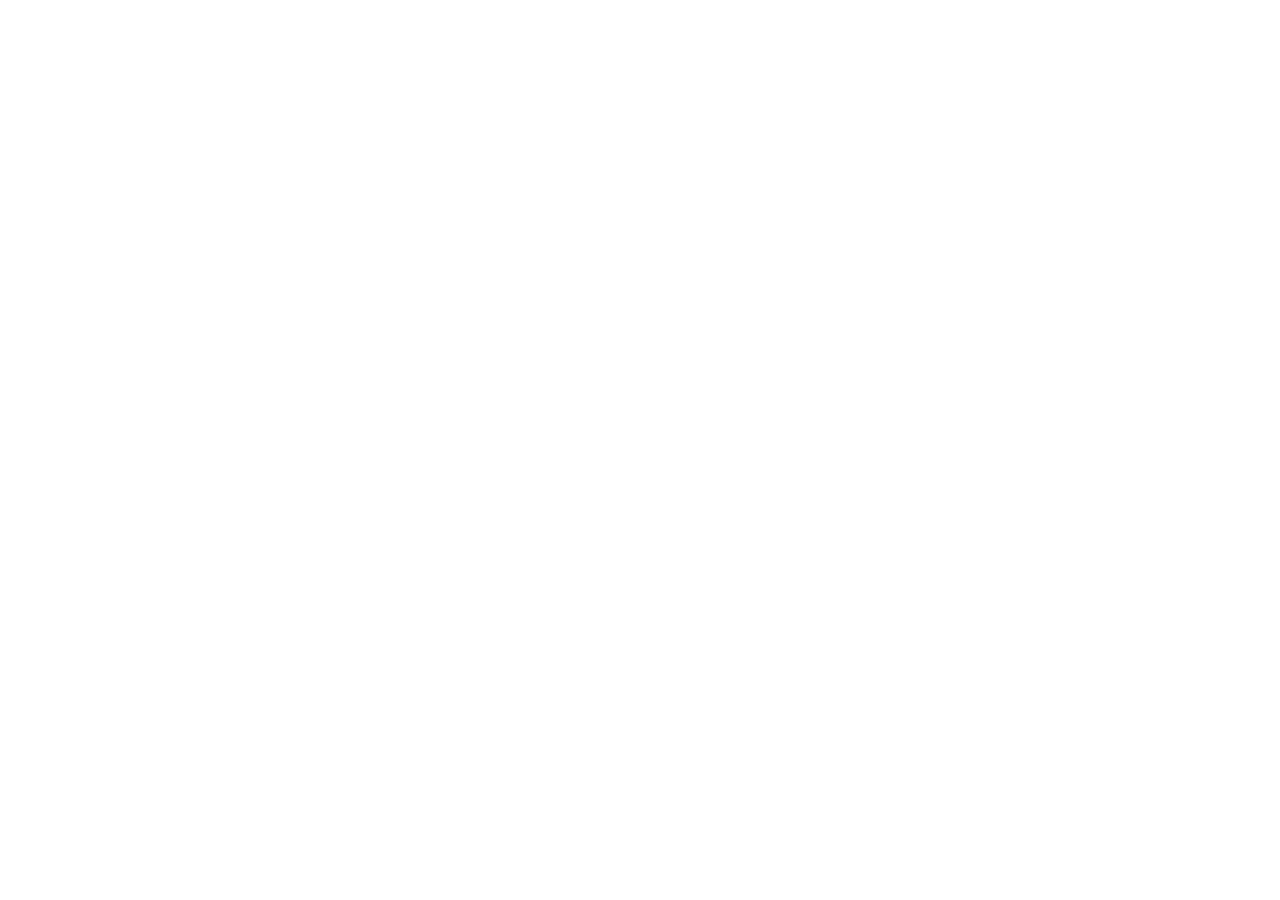
==== index.html @ 1e76e4db "Inicio" ====
<!DOCTYPE html>
<html lang="pt=-br">
<head>
    <meta charset="UTF-8">
    <meta name="viewport" content="width=device-width, initial-scale=1.0">
    <title>Helios Cell</title>
      
    <!--LINK PARA ADICIONAR O FAVICON-->
    <link rel="shortcut icon" href="imagens/icones/favicon.ico" type="image/x-icon">

    <!--LINK PARA O ARQUIVO -->
    <link rel="stylesheet" href="css/style_estrutura_paginas.css">

    <!--LINK PARA O ARQUIVO carrega_produtos.js-->
    <script src="js/carrega_produtos.js" type="module" defer></script>
</head>
<body>
    
</body>
</html>
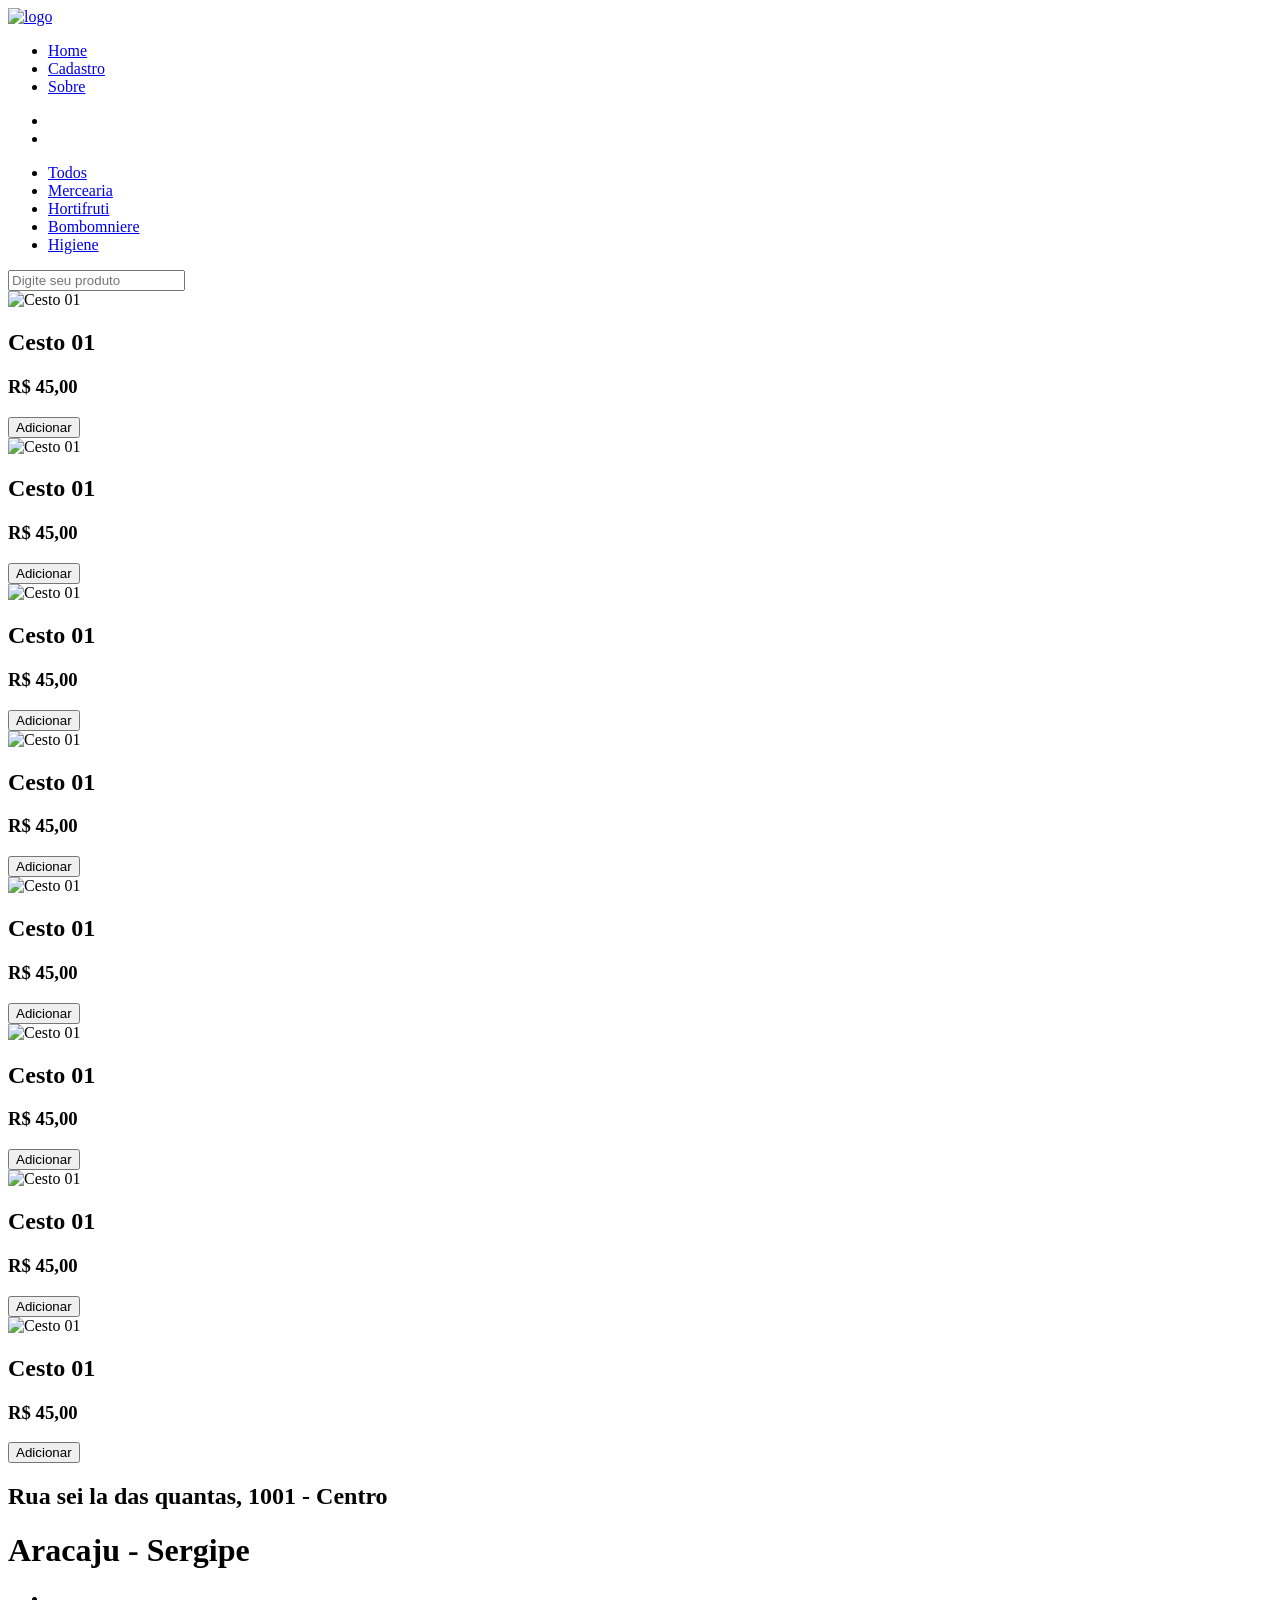
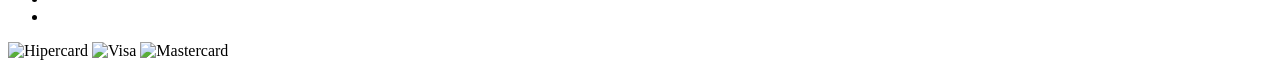
==== commit 88b3ddbb: "terminando html" ====
--- a/index.html
+++ b/index.html
@@ -6,7 +6,7 @@
     <title>Helios Cell</title>
       
     <!--LINK PARA ADICIONAR O FAVICON-->
-    <link rel="shortcut icon" href="imagens/icones/favicon.ico" type="image/x-icon">
+    <link rel="shortcut icon" href="imagens/icones/favecon.ico" type="image/x-icon">
 
     <!--LINK PARA O ARQUIVO -->
     <link rel="stylesheet" href="css/style_estrutura_paginas.css">
@@ -15,6 +15,169 @@
     <script src="js/carrega_produtos.js" type="module" defer></script>
 </head>
 <body>
-    
+    <main id="geral">
+        <header id="cabecalho">
+            <div id="logo">
+                <a href="index.html">
+                    <img src="imagens/icones/logo.png" alt="logo">
+                </a>
+            </div>
+
+            <nav id="menu">
+                <ul>
+                    <li><a href="index.html" class="lnk_menu"> Home </a></li>
+                    <li><a href="paginas/cadastro.html" class="lnk_menu"> Cadastro </a></li>
+                    <li><a href="paginas/sobre.html" class="lnk_menu">Sobre</a></li>
+                </ul>
+            </nav>
+
+
+            <div id="div-icones">
+                <ul>
+                    <li><a href="/paginas/login.html" class="lnk_icone"><img src="imagens/icones/login.png" alt=""></a>
+                    </li>
+                    <li><a href="/paginas/carrinho.html" class="lnk_icone"><img src="imagens/icones/carrinho.png"
+                                alt=""></a></li>
+                </ul>
+            </div>
+
+        </header>
+
+        <nav id="nav-secoes">
+            <ul id="menu-secoes">
+                <li><a href="#" class="lnk-secao qualquer-nome outra">Todos </a></li>
+                <li><a href="#" class="lnk-secao"> Mercearia</a></li>
+                <li><a href="#" class="lnk-secao">Hortifruti</a></li>
+                <li><a href="#" class="lnk-secao">Bombomniere</a></li>
+                <li><a href="#" class="lnk-secao">Higiene</a></li>
+            </ul>
+        </nav>
+
+        <section id="pesquisa">
+            <input type="text" name="pesquisa" id="pesquisa" placeholder="Digite seu produto">
+        </section>
+
+        <section id="cards">
+            <div class="card">
+                <img src="imagens/cesto01.jpg" alt="Cesto 01" class="img_card">
+
+                <h2 class="tito_card">Cesto 01</h2>
+
+                <h3 class="valor_card">
+                    R$ 45,00
+                </h3>
+
+                <button class="btn_card">Adicionar</button>
+            </div>
+
+            <div class="card">
+                <img src="imagens/cesto01.jpg" alt="Cesto 01" class="img_card">
+
+                <h2 class="tito_card">Cesto 01</h2>
+
+                <h3 class="valor_card">
+                    R$ 45,00
+                </h3>
+
+                <button class="btn_card">Adicionar</button>
+            </div>
+
+            <div class="card">
+                <img src="imagens/cesto01.jpg" alt="Cesto 01" class="img_card">
+
+                <h2 class="tito_card">Cesto 01</h2>
+
+                <h3 class="valor_card">
+                    R$ 45,00
+                </h3>
+
+                <button class="btn_card">Adicionar</button>
+            </div>
+
+            <div class="card">
+                <img src="imagens/cesto01.jpg" alt="Cesto 01" class="img_card">
+
+                <h2 class="tito_card">Cesto 01</h2>
+
+                <h3 class="valor_card">
+                    R$ 45,00
+                </h3>
+
+                <button class="btn_card">Adicionar</button>
+            </div>
+
+            <div class="card">
+                <img src="imagens/cesto01.jpg" alt="Cesto 01" class="img_card">
+
+                <h2 class="tito_card">Cesto 01</h2>
+
+                <h3 class="valor_card">
+                    R$ 45,00
+                </h3>
+
+                <button class="btn_card">Adicionar</button>
+            </div>
+
+            <div class="card">
+                <img src="imagens/cesto01.jpg" alt="Cesto 01" class="img_card">
+
+                <h2 class="tito_card">Cesto 01</h2>
+
+                <h3 class="valor_card">
+                    R$ 45,00
+                </h3>
+
+                <button class="btn_card">Adicionar</button>
+            </div>
+
+            <div class="card">
+                <img src="imagens/cesto01.jpg" alt="Cesto 01" class="img_card">
+
+                <h2 class="tito_card">Cesto 01</h2>
+
+                <h3 class="valor_card">
+                    R$ 45,00
+                </h3>
+
+                <button class="btn_card">Adicionar</button>
+            </div>
+
+            <div class="card">
+                <img src="imagens/cesto01.jpg" alt="Cesto 01" class="img_card">
+
+                <h2 class="tito_card">Cesto 01</h2>
+
+                <h3 class="valor_card">
+                    R$ 45,00
+                </h3>
+
+                <button class="btn_card">Adicionar</button>
+            </div>
+
+        </section>
+
+        <footer id="rodape">
+            <div id="dadosloja">
+                <h2>Rua sei la das quantas, 1001 - Centro</h2>
+                <h1>Aracaju - Sergipe</h1>
+            </div>
+
+            <div id="icones-sociais">
+                <ul>
+                    <li><a href="https://www.instagram.com/seu_usuario"><img src="imagens/icones/instagram.png"
+                                alt=""></a></li>
+                    <li><a href="https://www.facebook.com/seu_usuario"><img src="imagens/icones/x.png" alt=""></a></li>
+                </ul>
+            </div>
+
+            <div id="div-cartoes">
+                <img src="imagens/icones/hipercard.png" alt="Hipercard">
+                <img src="imagens/icones/visa.png" alt="Visa">
+                <img src="imagens/icones/master_card.png" alt="Mastercard">
+            </div>
+        </footer>
+
+    </main>
+
 </body>
 </html>
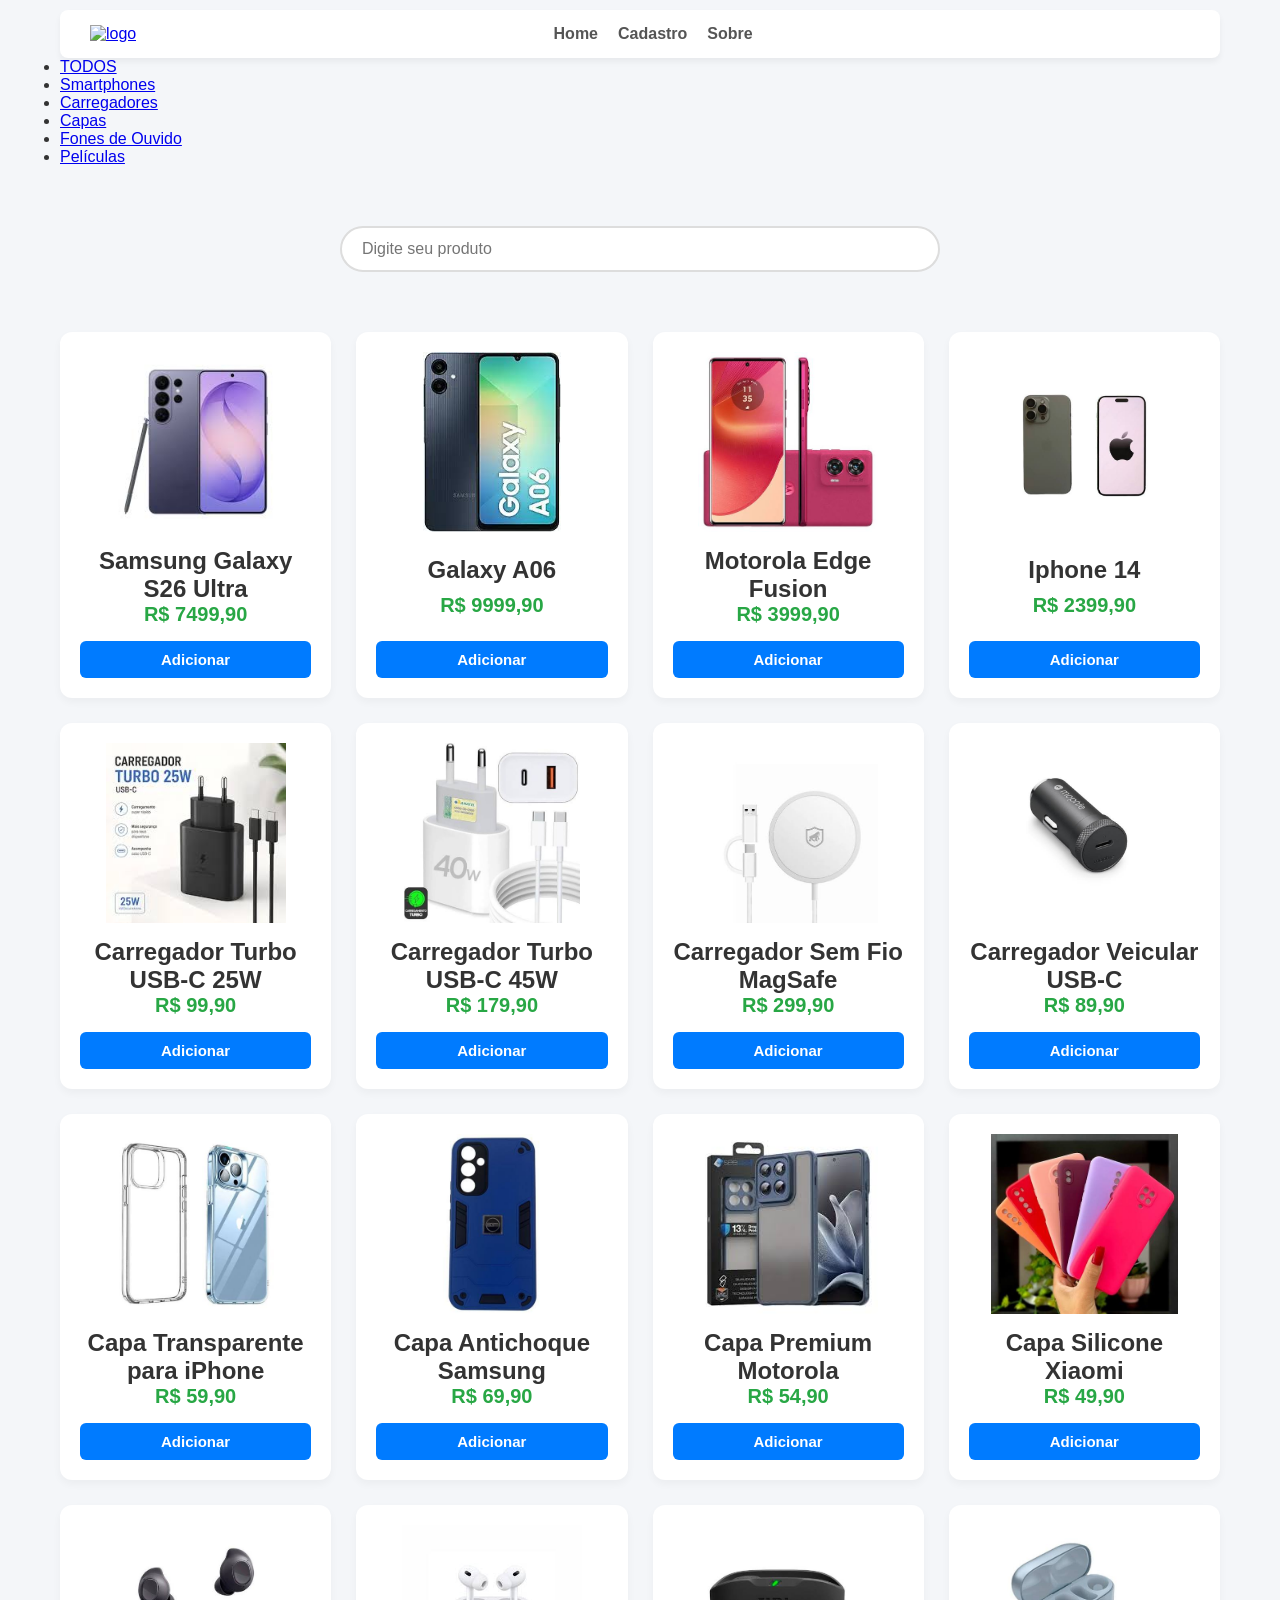
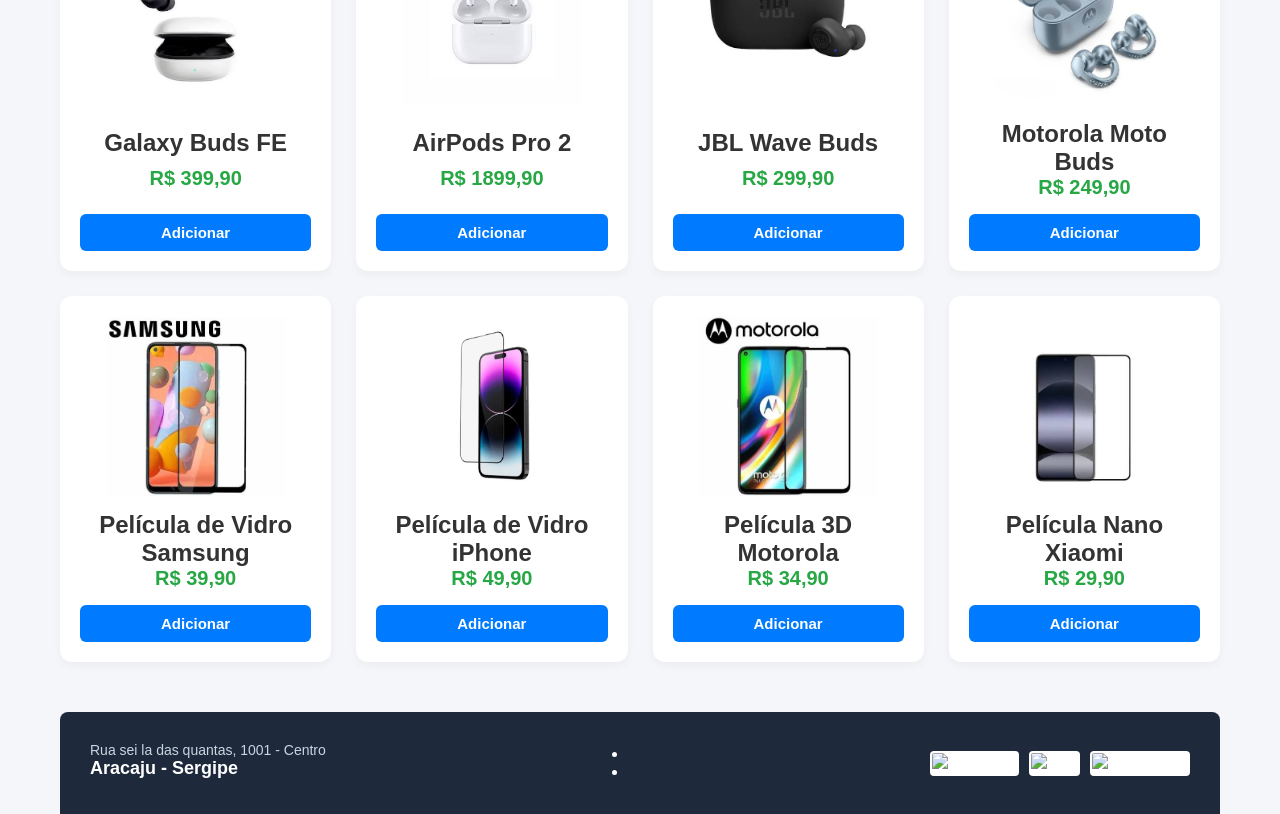
==== commit ea1397d6: "Ajustando o html" ====
--- a/index.html
+++ b/index.html
@@ -45,11 +45,10 @@
 
         <nav id="nav-secoes">
             <ul id="menu-secoes">
-                <li><a href="#" class="lnk-secao qualquer-nome outra">Todos </a></li>
-                <li><a href="#" class="lnk-secao"> Mercearia</a></li>
-                <li><a href="#" class="lnk-secao">Hortifruti</a></li>
-                <li><a href="#" class="lnk-secao">Bombomniere</a></li>
-                <li><a href="#" class="lnk-secao">Higiene</a></li>
+               <li><a href="#" class="lnk-secao ativo" data-secao="Todos">Todos</a></li>
+                <li><a href="#" class="lnk-secao" data-secao="Smartphones">Smartphones</a></li>
+                <li><a href="#" class="lnk-secao" data-secao="Carregadores">Carregadores</a></li>
+                <li><a href="#" class="lnk-secao" data-secao="Fones">Fones</a></li>
             </ul>
         </nav>
 
@@ -58,100 +57,179 @@
         </section>
 
         <section id="cards">
-            <div class="card">
-                <img src="imagens/cesto01.jpg" alt="Cesto 01" class="img_card">
-
-                <h2 class="tito_card">Cesto 01</h2>
-
-                <h3 class="valor_card">
-                    R$ 45,00
-                </h3>
-
-                <button class="btn_card">Adicionar</button>
-            </div>
-
-            <div class="card">
-                <img src="imagens/cesto01.jpg" alt="Cesto 01" class="img_card">
-
-                <h2 class="tito_card">Cesto 01</h2>
-
-                <h3 class="valor_card">
-                    R$ 45,00
-                </h3>
-
-                <button class="btn_card">Adicionar</button>
-            </div>
-
-            <div class="card">
-                <img src="imagens/cesto01.jpg" alt="Cesto 01" class="img_card">
-
-                <h2 class="tito_card">Cesto 01</h2>
-
-                <h3 class="valor_card">
-                    R$ 45,00
-                </h3>
-
-                <button class="btn_card">Adicionar</button>
-            </div>
-
-            <div class="card">
-                <img src="imagens/cesto01.jpg" alt="Cesto 01" class="img_card">
-
-                <h2 class="tito_card">Cesto 01</h2>
-
-                <h3 class="valor_card">
-                    R$ 45,00
-                </h3>
-
-                <button class="btn_card">Adicionar</button>
-            </div>
-
-            <div class="card">
-                <img src="imagens/cesto01.jpg" alt="Cesto 01" class="img_card">
-
-                <h2 class="tito_card">Cesto 01</h2>
-
-                <h3 class="valor_card">
-                    R$ 45,00
-                </h3>
-
-                <button class="btn_card">Adicionar</button>
-            </div>
-
-            <div class="card">
-                <img src="imagens/cesto01.jpg" alt="Cesto 01" class="img_card">
-
-                <h2 class="tito_card">Cesto 01</h2>
-
-                <h3 class="valor_card">
-                    R$ 45,00
-                </h3>
-
-                <button class="btn_card">Adicionar</button>
-            </div>
-
-            <div class="card">
-                <img src="imagens/cesto01.jpg" alt="Cesto 01" class="img_card">
-
-                <h2 class="tito_card">Cesto 01</h2>
-
-                <h3 class="valor_card">
-                    R$ 45,00
-                </h3>
-
-                <button class="btn_card">Adicionar</button>
-            </div>
-
-            <div class="card">
-                <img src="imagens/cesto01.jpg" alt="Cesto 01" class="img_card">
-
-                <h2 class="tito_card">Cesto 01</h2>
-
-                <h3 class="valor_card">
-                    R$ 45,00
-                </h3>
-
-                <button class="btn_card">Adicionar</button>
+
+            <div class="card">
+                <img src="imagens/Galaxy_S26_Ultra.jpg" alt="Galaxy_S26_Ultra" class="img_card">
+
+                <h2 class="tito_card">Galaxy S26 Ultra</h2>
+
+                <h3 class="valor_card">
+                    R$ 1,500.00
+                </h3>
+
+                <button class="btn_card">Adicionar</button>
+            </div>
+
+   <div class="card">
+                <img src="imagens/Galaxy_A06.jpg" alt="Galaxy_A06" class="img_card">
+
+                <h2 class="tito_card">Galaxy A06</h2>
+
+                <h3 class="valor_card">
+                    R$ 1,500.00
+                </h3>
+
+                <button class="btn_card">Adicionar</button>
+            </div>
+
+            <div class="card">
+                <img src="imagens/Google_Axel.jpg" alt="Google_Axel" class="img_card">
+
+                <h2 class="tito_card">Google Axel</h2>
+
+                <h3 class="valor_card">
+                    R$ 1,500.00
+                </h3>                                  
+
+                <button class="btn_card">Adicionar</button>
+            </div>
+
+            <div class="card">
+                <img src="imagens/Motorola_RAZR_50.jpg" alt="Motorola Razr 50" class="img_card">
+
+                <h2 class="tito_card">Motorola Razr 50</h2>
+
+                <h3 class="valor_card">
+                    R$ 1,500.00
+                </h3>
+
+                <button class="btn_card">Adicionar</button>
+            </div>
+
+            <div class="card">
+                <img src="imagens/Jovi_Y31.jpg" alt="Jovi Y31" class="img_card">
+
+                <h2 class="tito_card">JOVI Y31</h2>
+
+                <h3 class="valor_card">
+                    R$ 1,500.00
+                </h3>
+
+                <button class="btn_card">Adicionar</button>
+
+
+            </div>
+
+            <div class="card">
+                <img src="imagens/capa_antichoque_sansumg.jpg" alt="CapaSa" class="img_card">
+
+                <h2 class="tito_card">Capa Anti Choque da Samsung</h2>
+
+                <h3 class="valor_card">
+                    R$ 1,500.00
+                </h3>
+
+                <button class="btn_card">Adicionar</button>
+
+                
+            </div>
+
+            <div class="card">
+                <img src="imagens/capa_premium_motorola.jpg" alt="Capamoto" class="img_card">
+
+                <h2 class="tito_card">Capa Premium da Motorola</h2>
+
+                <h3 class="valor_card">
+                    R$ 1,500.00
+                </h3>
+
+                <button class="btn_card">Adicionar</button>
+
+                
+            </div>
+
+            <div class="card">
+                <img src="imagens/capa_silicone_xioami.jpg" alt="capaxiaomi" class="img_card">
+
+                <h2 class="tito_card">Capa de Silicone da Xioami</h2>
+
+                <h3 class="valor_card">
+                    R$ 1,500.00
+                </h3>
+
+                <button class="btn_card">Adicionar</button>
+
+                
+            </div>
+
+            <div class="card">
+                <img src="imagens/capa_transparente_iphone.jpg" alt="capatransiphone" class="img_card">
+
+                <h2 class="tito_card">Capa transparente de Iphone</h2>
+
+                <h3 class="valor_card">
+                    R$ 1,500.00
+                </h3>
+
+                <button class="btn_card">Adicionar</button>
+
+                
+            </div>
+
+            <div class="card">
+                <img src="imagens/carregador_25w.jpg" alt="Carregador 25w" class="img_card">
+
+                <h2 class="tito_card">Carregador 25w</h2>
+
+                <h3 class="valor_card">
+                    R$ 1,500.00
+                </h3>
+
+                <button class="btn_card">Adicionar</button>
+
+                
+            </div>
+
+            <div class="card">
+                <img src="imagens/carregador_semfio_magsafe.jpg" alt="magsafe" class="img_card">
+
+                <h2 class="tito_card">Carregador sem fio da Magsafe</h2>
+
+                <h3 class="valor_card">
+                    R$ 1,500.00
+                </h3>
+
+                <button class="btn_card">Adicionar</button>
+
+                
+            </div>
+
+            <div class="card">
+                <img src="imagens/carregador_turbo_40w.jpg" alt="Carregadorturbo40w" class="img_card">
+
+                <h2 class="tito_card">Carregador Turbo 40w</h2>
+
+                <h3 class="valor_card">
+                    R$ 1,500.00
+                </h3>
+
+                <button class="btn_card">Adicionar</button>
+
+                
+            </div>
+
+            <div class="card">
+                <img src="imagens/carregador_veicular.jpg" alt="carregadorveicular" class="img_card">
+
+                <h2 class="tito_card">Carregador Veicular </h2>
+
+                <h3 class="valor_card">
+                    R$ 1,500.00
+                </h3>
+
+                <button class="btn_card">Adicionar</button>
+
+                
             </div>
 
         </section>
--- a/css/style_estrutura_paginas.css
+++ b/css/style_estrutura_paginas.css
@@ -0,0 +1,213 @@
+/* CONFIGURAÇÕES GERAIS / RESET */
+   * {
+    margin: 0;
+    padding: 0;
+    box-sizing: border-box;
+    font-family: 'Segoe UI', Tahoma, Geneva, Verdana, sans-serif;
+}
+
+body {
+    background-color: #f4f6f9;
+    color: #333;
+}
+
+#geral {
+    max-width: 1200px;
+    margin: 0 auto;
+    padding: 0 20px;
+}
+
+/*   CABECALHO */
+#cabecalho {
+    display: flex;
+    justify-content: space-between;
+    align-items: center;
+    background-color: #ffffff;
+    padding: 15px 30px;
+    margin-top: 10px;
+    border-radius: 8px;
+    box-shadow: 0 4px 6px rgba(0, 0, 0, 0.05);
+}
+
+#logo img {
+    height: 40px;
+    width: auto;
+    transition: transform 0.2s;
+}
+
+#logo img:hover {
+    transform: scale(1.05);
+}
+
+/* Menus e Listas do Cabeçalho */
+#menu ul, #div-icones ul {
+    display: flex;
+    list-style: none;
+    align-items: center;
+    gap: 20px;
+}
+
+.lnk_menu {
+    text-decoration: none;
+    color: #555;
+    font-weight: 600;
+    font-size: 16px;
+    transition: color 0.3s;
+}
+
+.lnk_menu:hover {
+    color: #007bff; 
+}
+
+.lnk_icone img {
+    height: 28px;
+    width: auto;
+    transition: opacity 0.2s;
+}
+
+.lnk_icone img:hover {
+    opacity: 0.7;
+}
+
+/*BARRA DE PESQUISA */
+#pesquisa {
+    margin: 30px 0;
+    display: flex;
+    justify-content: center;
+}
+
+#pesquisa input {
+    width: 100%;
+    max-width: 600px;
+    padding: 12px 20px;
+    font-size: 16px;
+    border: 2px solid #ddd;
+    border-radius: 25px; /* Bordas arredondadas estilo Google */
+    outline: none;
+    transition: border-color 0.3s, box-shadow 0.3s;
+}
+
+#pesquisa input:focus {
+    border-color: #007bff;
+    box-shadow: 0 0 8px rgba(0, 123, 255, 0.2);
+}
+
+/*PRODUTOS (CARDS) */
+#cards {
+    display: grid;
+    /* colunas automáticas de no mínimo 220px que se ajustam à tela */
+    grid-template-columns: repeat(auto-fill, minmax(220px, 1fr));
+    gap: 25px;
+    margin-bottom: 50px;
+}
+
+.card {
+    background-color: #ffffff;
+    border-radius: 12px;
+    padding: 20px;
+    text-align: center;
+    box-shadow: 0 4px 8px rgba(0, 0, 0, 0.04);
+    transition: transform 0.3s, box-shadow 0.3s;
+    display: flex;
+    flex-direction: column;
+    justify-content: space-between;
+}
+
+.card:hover {
+    transform: translateY(-5px);
+    box-shadow: 0 8px 16px rgba(0, 0, 0, 0.1);
+}
+
+.img_card {
+    max-width: 100%;
+    height: 180px;
+    object-fit: contain; /* Garante que a foto do celular não fique distorcida */
+    margin-bottom: 15px;
+}
+
+.tito_card {
+    font-size: 18px;
+    color: #333;
+    margin-bottom: 10px;
+    font-weight: 600;
+}
+
+.valor_card {
+    font-size: 20px;
+    color: #28a745; 
+    margin-bottom: 15px;
+    font-weight: 700;
+}
+
+.btn_card {
+    background-color: #007bff;
+    color: white;
+    border: none;
+    padding: 10px 15px;
+    font-size: 15px;
+    font-weight: 600;
+    border-radius: 6px;
+    cursor: pointer;
+    transition: background-color 0.2s;
+    width: 100%;
+}
+
+.btn_card:hover {
+    background-color: #0056b3;
+}
+
+/*  RODAPÉ*/
+#rodape {
+    background-color: #1e293b;
+    color: #ffffff;
+    padding: 30px;
+    border-radius: 8px 8px 0 0;
+    display: flex;
+    flex-wrap: wrap;
+    justify-content: space-between;
+    align-items: center;
+    gap: 20px;
+}
+
+#dadosloja h1 {
+    font-size: 18px;
+    margin-bottom: 5px;
+}
+
+#dadosloja h2 {
+    font-size: 14px;
+    color: #cbd5e1;
+    font-weight: normal;
+}
+
+#icones_sociais ul {
+    display: flex;
+    list-style: none;
+    gap: 15px;
+}
+
+#icones_sociais img {
+    height: 30px;
+    width: auto;
+    filter: invert(1); /* Deixa os ícones pretos em formato branco para contrastar */
+    transition: opacity 0.2s;
+}
+
+#icones_sociais img:hover {
+    opacity: 0.7;
+}
+
+#div-cartoes {
+    display: flex;
+    gap: 10px;
+    align-items: center;
+}
+
+#div-cartoes img {
+    height: 25px;
+    width: auto;
+    background-color: white;
+    padding: 2px;
+    border-radius: 4px;
+}
+
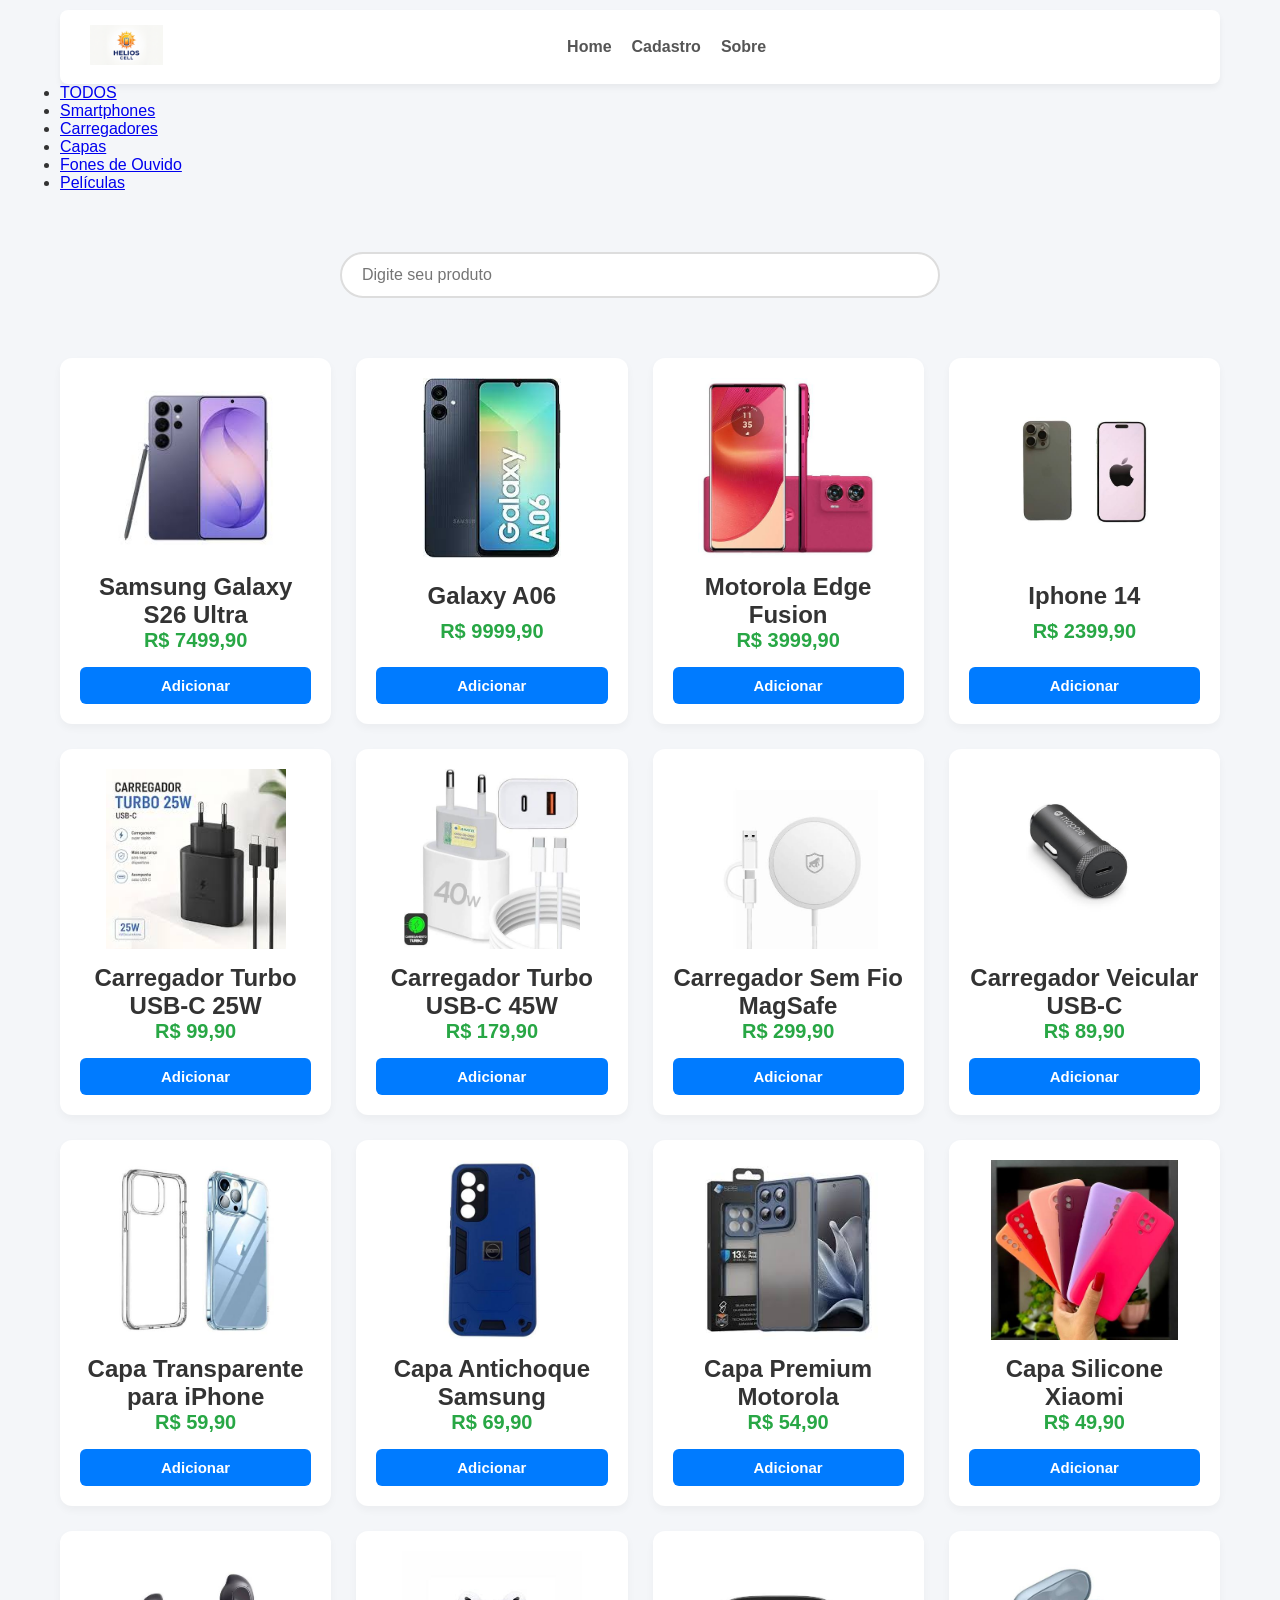
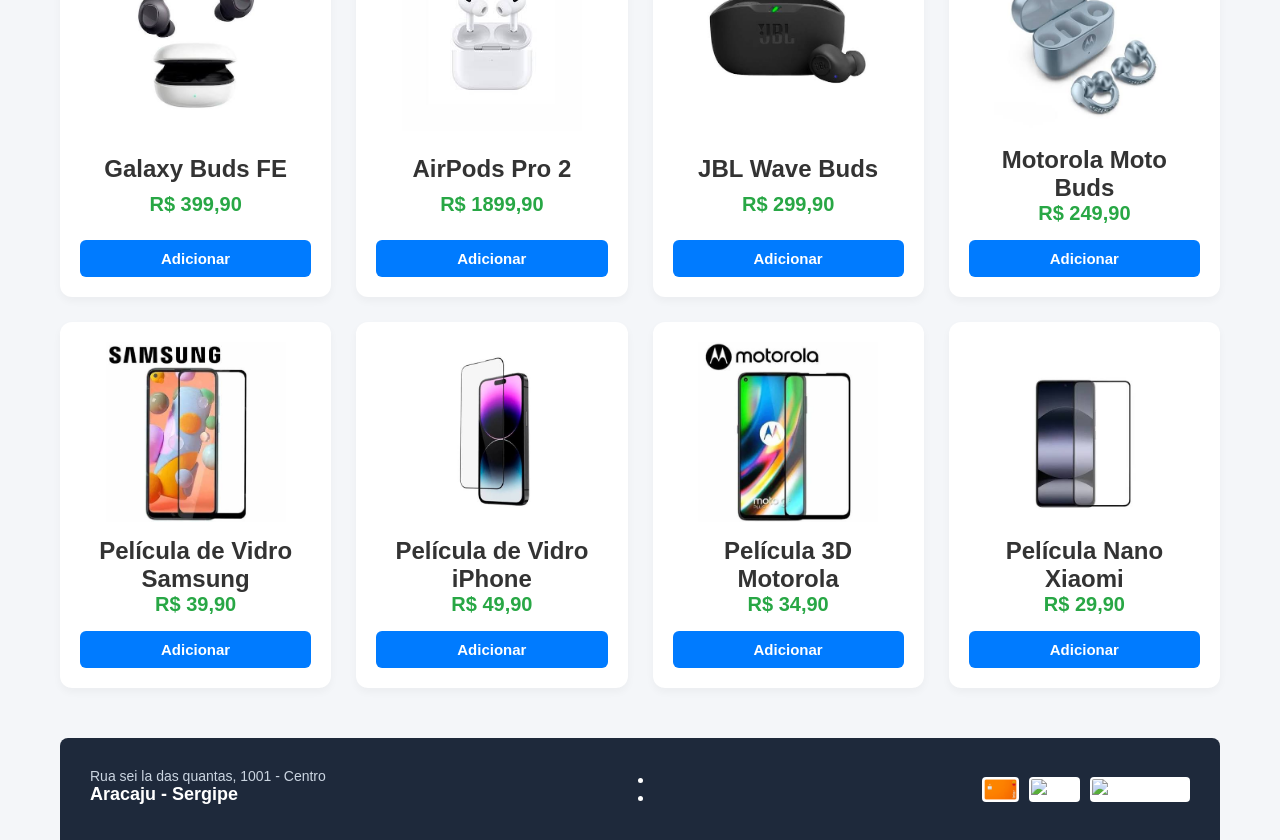
==== commit 66ea2883: "Falta Ajustar as imagens e o icone do carrinho" ====
--- a/index.html
+++ b/index.html
@@ -242,15 +242,15 @@
 
             <div id="icones-sociais">
                 <ul>
-                    <li><a href="https://www.instagram.com/seu_usuario"><img src="imagens/icones/instagram.png"
+                    <li><a href="https://www.instagram.com/seu_usuario"><img src="imagens/"
                                 alt=""></a></li>
                     <li><a href="https://www.facebook.com/seu_usuario"><img src="imagens/icones/x.png" alt=""></a></li>
                 </ul>
             </div>
 
             <div id="div-cartoes">
-                <img src="imagens/icones/hipercard.png" alt="Hipercard">
-                <img src="imagens/icones/visa.png" alt="Visa">
+                <img src="imagens/icones/inter.png" alt="Banco Inter">
+                <img src="imagens/icones/" alt="Visa">
                 <img src="imagens/icones/master_card.png" alt="Mastercard">
             </div>
         </footer>
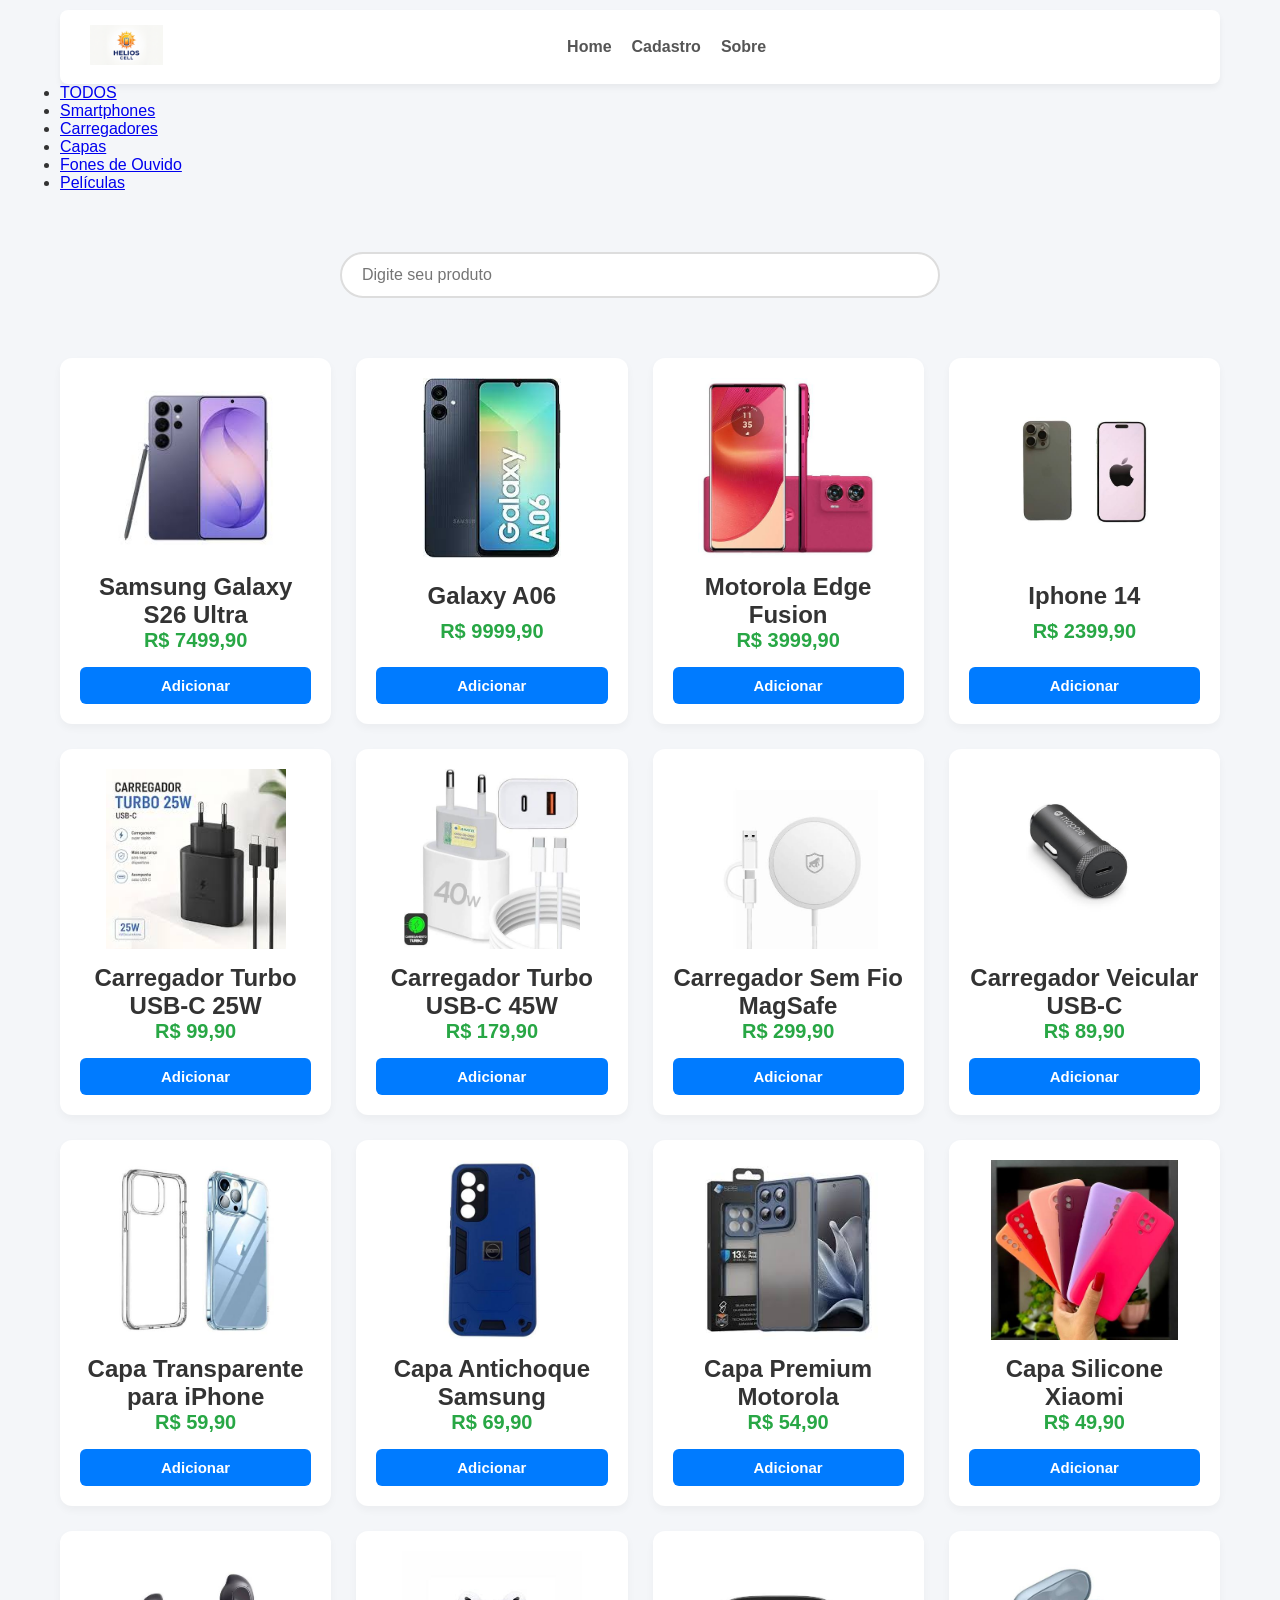
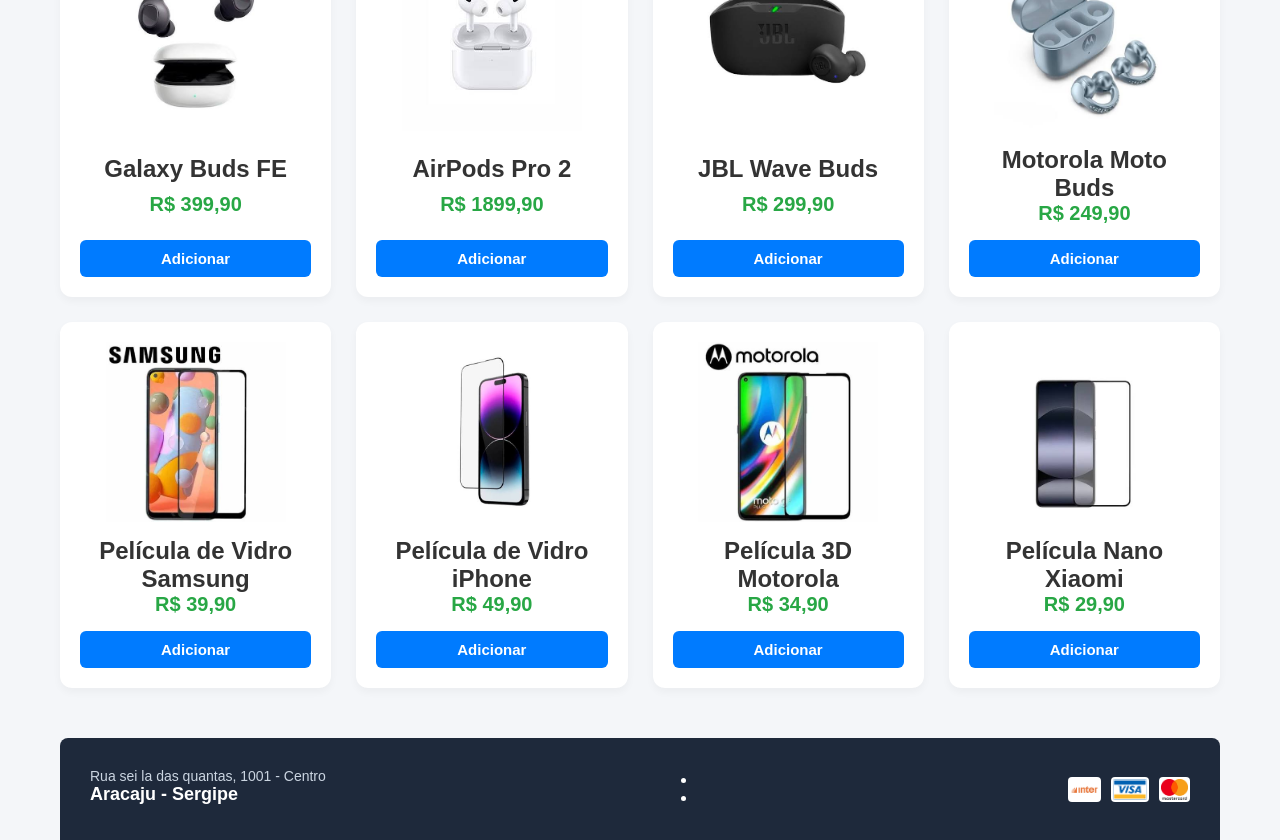
==== commit 42d5e095: "Começando Desafio de Carrinho de Compras" ====
--- a/index.html
+++ b/index.html
@@ -249,9 +249,9 @@
             </div>
 
             <div id="div-cartoes">
-                <img src="imagens/icones/inter.png" alt="Banco Inter">
-                <img src="imagens/icones/" alt="Visa">
-                <img src="imagens/icones/master_card.png" alt="Mastercard">
+                <img src="/imagens/icones/banco_inter.png" alt="Banco Inter">
+                <img src="imagens/icones/visa.png" alt="Visa">
+                <img src="imagens/icones/mastercard.png" alt="Mastercard">
             </div>
         </footer>
 
--- a/css/style_estrutura_paginas.css
+++ b/css/style_estrutura_paginas.css
@@ -82,7 +82,7 @@
     padding: 12px 20px;
     font-size: 16px;
     border: 2px solid #ddd;
-    border-radius: 25px; /* Bordas arredondadas estilo Google */
+    border-radius: 25px; /* Bordas estilo Google */
     outline: none;
     transition: border-color 0.3s, box-shadow 0.3s;
 }
@@ -95,7 +95,7 @@
 /*PRODUTOS (CARDS) */
 #cards {
     display: grid;
-    /* colunas automáticas de no mínimo 220px que se ajustam à tela */
+    
     grid-template-columns: repeat(auto-fill, minmax(220px, 1fr));
     gap: 25px;
     margin-bottom: 50px;
@@ -121,7 +121,7 @@
 .img_card {
     max-width: 100%;
     height: 180px;
-    object-fit: contain; /* Garante que a foto do celular não fique distorcida */
+    object-fit: contain; 
     margin-bottom: 15px;
 }
 
@@ -189,7 +189,7 @@
 #icones_sociais img {
     height: 30px;
     width: auto;
-    filter: invert(1); /* Deixa os ícones pretos em formato branco para contrastar */
+    filter: invert(1); /* Deixa os ícones pretos em formato branco */
     transition: opacity 0.2s;
 }
 
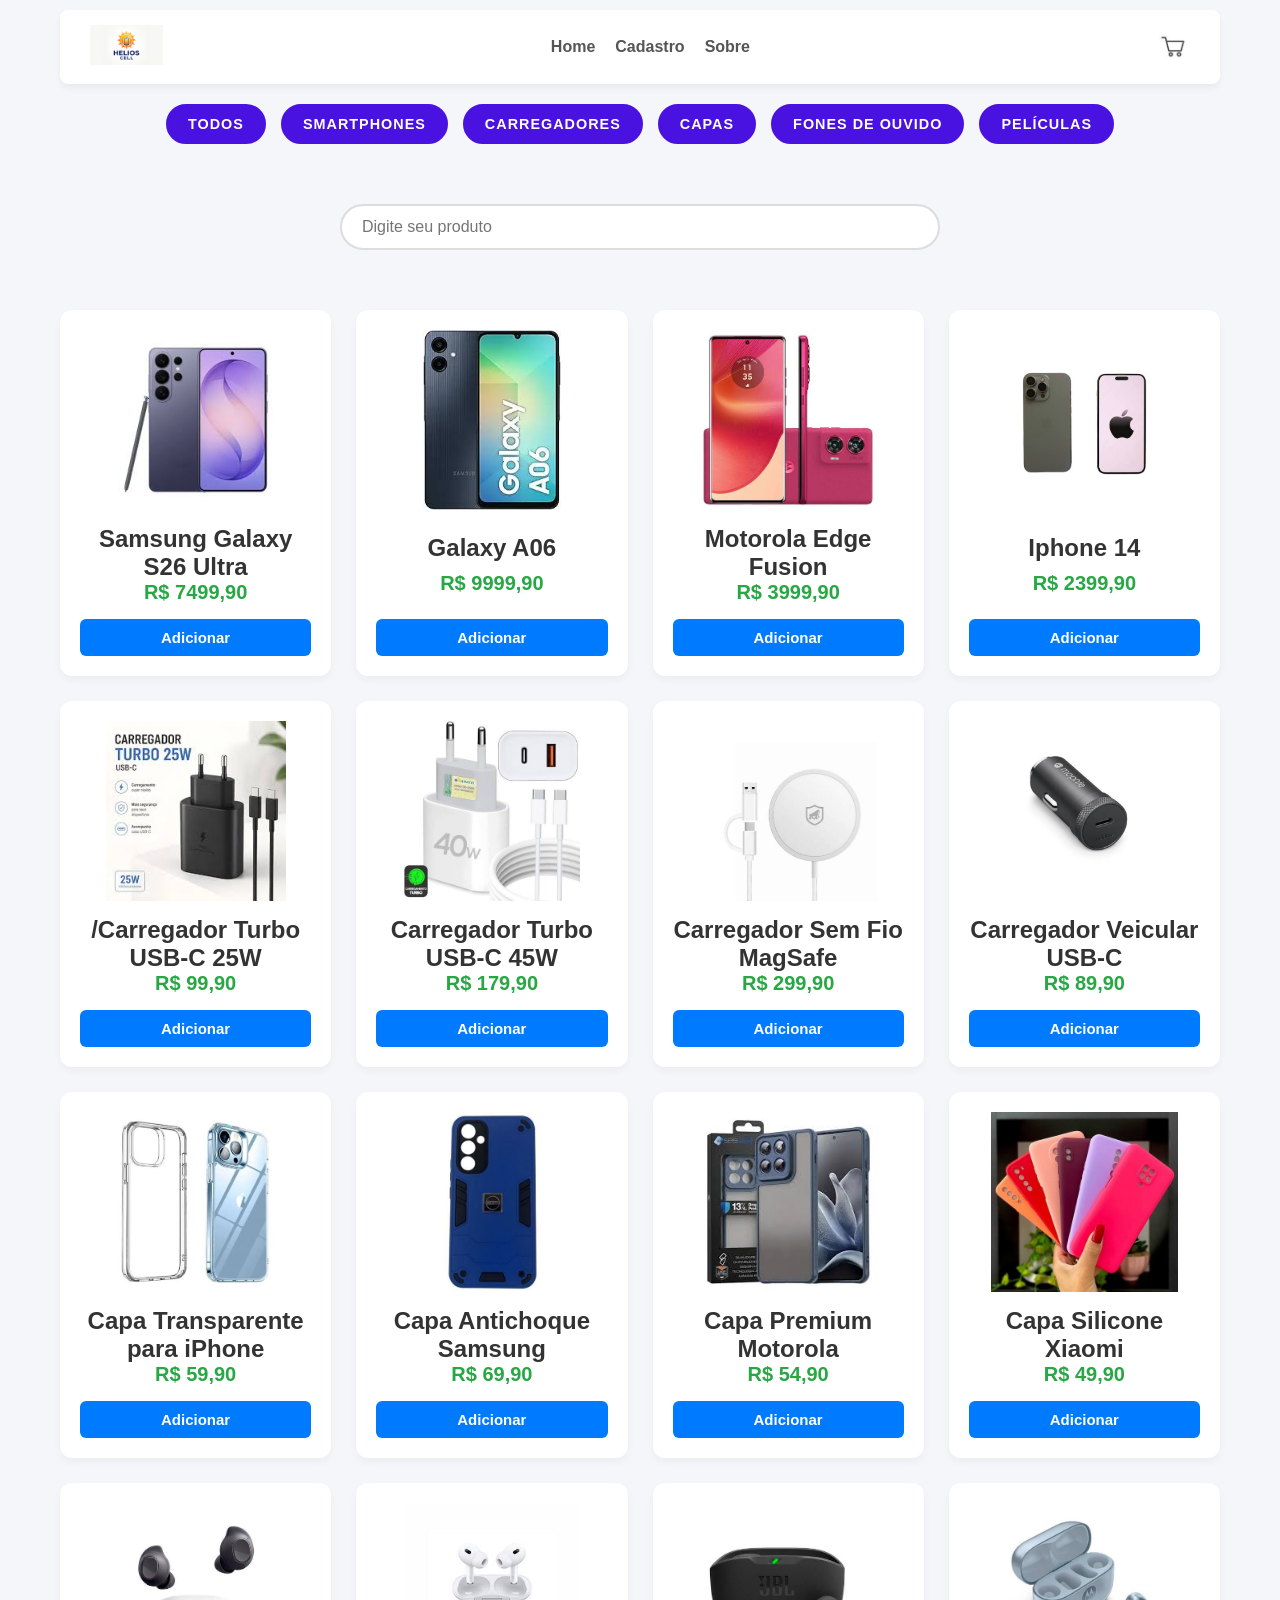
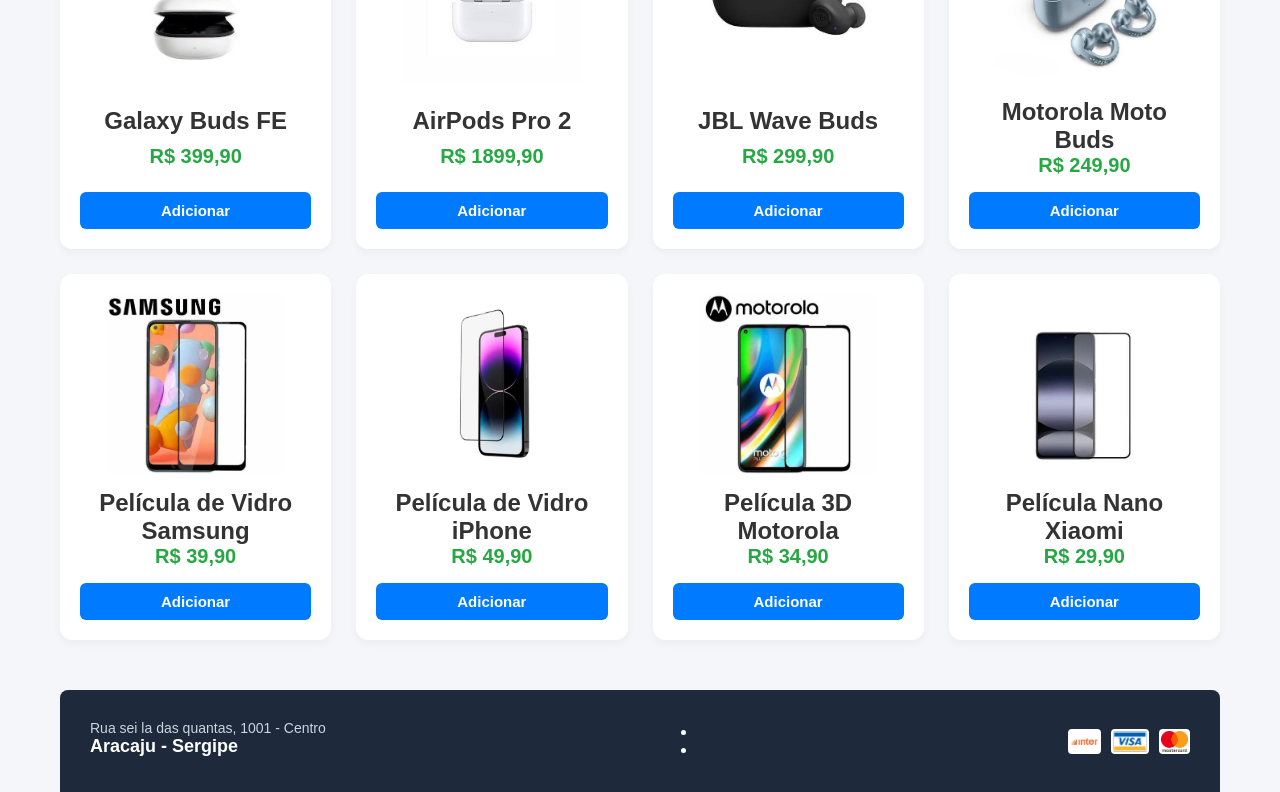
==== commit e4e5dd71: "Script de Multiplação Precos X Quantidades Precisando de Ajuste" ====
--- a/index.html
+++ b/index.html
@@ -34,9 +34,9 @@
 
             <div id="div-icones">
                 <ul>
-                    <li><a href="/paginas/login.html" class="lnk_icone"><img src="imagens/icones/login.png" alt=""></a>
+                    <li><a href="/paginas/cadastro.html" class="lnk_icone"><img src="imagens/icones/login.png" alt=""></a>
                     </li>
-                    <li><a href="/paginas/carrinho.html" class="lnk_icone"><img src="imagens/icones/carrinho.png"
+                    <li><a href="/paginas/carrinho.html" class="lnk_icone"><img src="imagens/icones/carrinho de compra.png"
                                 alt=""></a></li>
                 </ul>
             </div>
--- a/css/style_estrutura_paginas.css
+++ b/css/style_estrutura_paginas.css
@@ -1,4 +1,4 @@
-/* CONFIGURAÇÕES GERAIS / RESET */
+/* CONFIGURAÇÕES GERAIS */
    * {
     margin: 0;
     padding: 0;
@@ -210,4 +210,52 @@
     padding: 2px;
     border-radius: 4px;
 }
-
+/* SEÇÕES */
+#nav-secoes{
+    width: 100%;
+    margin: 20px 0;
+    display: flex;
+    justify-content: center;
+}
+
+#menu-secoes{
+    display: flex;
+    flex-wrap: wrap;
+    justify-content: center;
+    gap: 15px;
+
+    list-style: none;
+    padding: 0;
+    margin: 0;
+}
+
+#menu-secoes li{
+    list-style: none;
+}
+
+.lnk-secao{
+    display: block;
+    padding: 10px 20px;
+
+    background-color: #4912e0;
+    color: white;
+
+    text-decoration: none;
+    text-transform: uppercase;
+    font-size: 0.9rem;
+    font-weight: bold;
+    letter-spacing: 1px;
+
+    border-radius: 25px;
+    border: 2px solid #4912e0; /* Cor da Borda */
+}
+
+.lnk-secao:hover{
+    background-color: #4912e0; /* Fundo da Seção */
+    transform: translateY(-3px);
+    box-shadow: 0 4px 10px rgba(0,0,0,0.3);
+}
+
+.lnk-secao:active{
+    transform: scale(0.95);
+}
